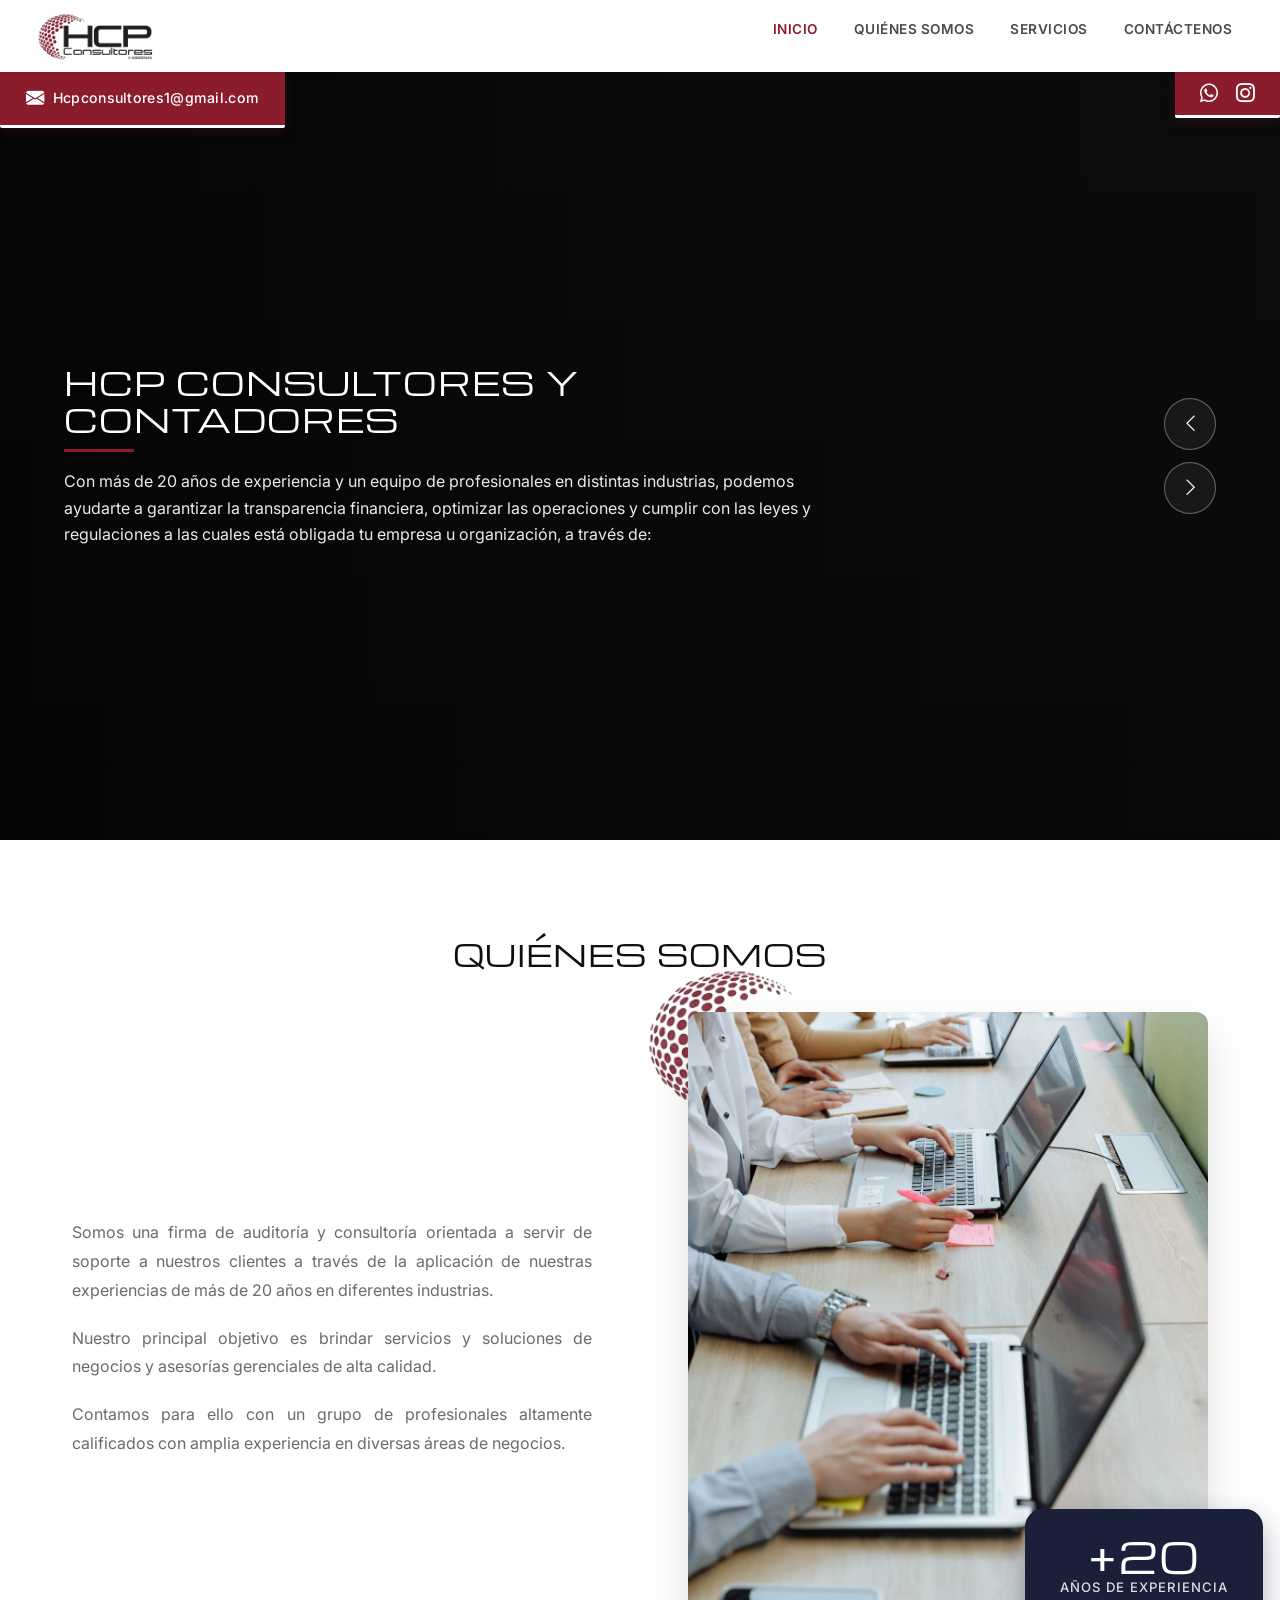
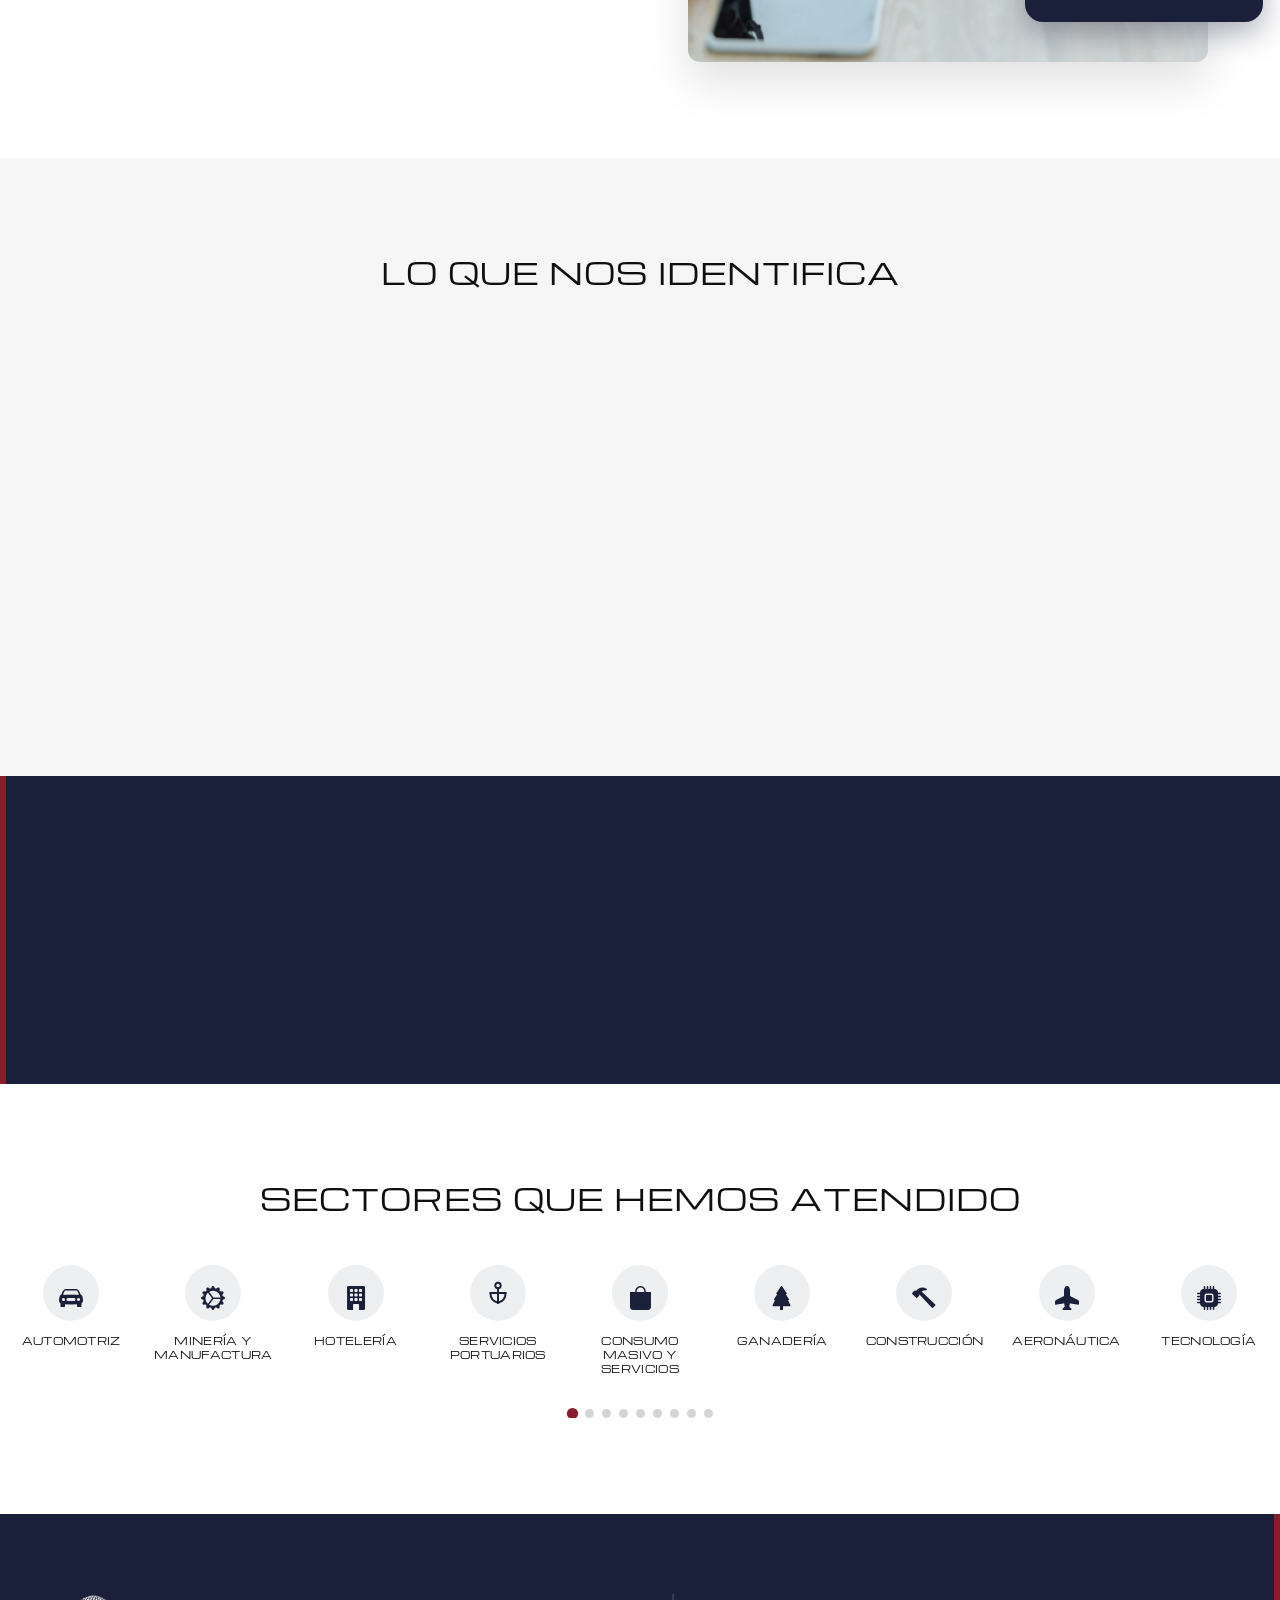
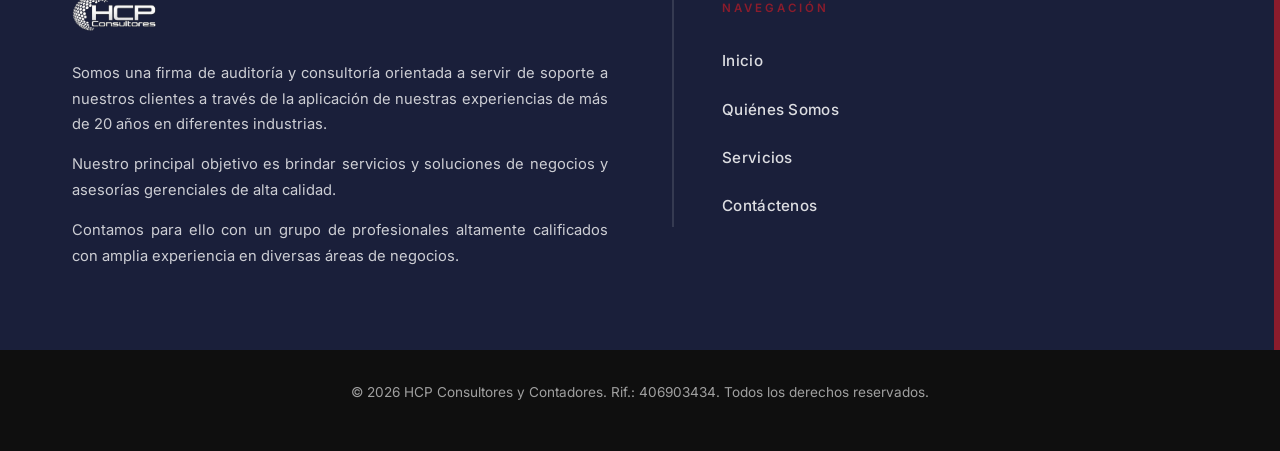
==== hcpWeb/index.html @ f1f1b7a2 "Add files via upload" ====
<!DOCTYPE html>
<html lang="es">
<head>
    <meta charset="UTF-8">
    <meta name="viewport" content="width=device-width, initial-scale=1.0">
    <meta name="color-scheme" content="light">
    <title>HCP Consultores y Contadores | Inicio</title>
    <meta name="description" content="HCP Consultores y Contadores - Servicios contables, fiscales y de consultoría empresarial.">
    <meta name="robots" content="index, follow">
    <link rel="canonical" href="https://hcpconsultores.com/">
    <link rel="icon" type="image/webp" href="img/favicon.webp">

    <!-- Fuentes de Google -->
    <link rel="preconnect" href="https://fonts.googleapis.com">
    <link rel="preconnect" href="https://fonts.gstatic.com" crossorigin>
    <link href="https://fonts.googleapis.com/css2?family=Michroma&family=Inter:wght@400;500;600;700&display=swap" rel="stylesheet">

    <!-- Bootstrap 5 CSS -->
    <link href="https://cdn.jsdelivr.net/npm/bootstrap@5.3.8/dist/css/bootstrap.min.css"
          rel="stylesheet"
          integrity="sha384-sRIl4kxILFvY47J16cr9ZwB07vP4J8+LH7qKQnuqkuIAvNWLzeN8tE5YBujZqJLB"
          crossorigin="anonymous">

    <!-- Bootstrap Icons -->
    <link rel="stylesheet" href="https://cdn.jsdelivr.net/npm/bootstrap-icons@1.11.3/font/bootstrap-icons.min.css">

    <!-- CSS propio -->
    <link rel="stylesheet" href="css/style.css">
</head>
<body>

    <!-- ============ NAVBAR ============ -->
    <nav class="navbar-hcp">
        <div class="navbar-inner">
            <a class="navbar-brand" href="index.html">
                <img src="img/hcpSF.webp" alt="HCP Consultores">
            </a>

            <button class="navbar-toggler" type="button" id="navToggle" aria-label="Abrir menú">
                <span></span><span></span><span></span>
            </button>

            <ul class="navbar-menu" id="navbarMenu">
                <li><a href="index.html" class="active">Inicio</a></li>
                <li><a href="quienes-somos.html">Quiénes Somos</a></li>
                <li><a href="servicios.html">Servicios</a></li>
                <li><a href="contactenos.html">Contáctenos</a></li>
            </ul>
        </div>
    </nav>

    <!-- ============ BARRA DE CONTACTO ============ -->
    <div class="contact-bar">
        <a href="mailto:Hcpconsultores1@gmail.com" class="contact-box">
            <i class="bi bi-envelope-fill"></i>
            <span class="email-text">Hcpconsultores1@gmail.com</span>
        </a>

        <div class="contact-box social-box">
            <a href="https://api.whatsapp.com/send/?phone=584142104215&text=Hola+HCP+Consultores%2C+necesito+asesor%C3%ADa+contable&type=phone_number&app_absent=0"
               target="_blank" rel="noopener" aria-label="WhatsApp">
                <i class="bi bi-whatsapp"></i>
            </a>
            <a href="https://www.instagram.com/hcpconsultores"
               target="_blank" rel="noopener" aria-label="Instagram">
                <i class="bi bi-instagram"></i>
            </a>
        </div>
    </div>

            <!-- ============ HERO / VIDEO DE FONDO ============ -->
    <section class="hero" id="hero" aria-label="Banner principal">
        <video class="hero-video"
               autoplay
               muted
               loop
               playsinline
               preload="auto"
               poster="img/banner/poster.webp">
            <source src="img/banner/banner.mp4" type="video/mp4">
            <source src="img/banner/banner.webm" type="video/webm">
            <img src="img/banner/banner1.webp" alt="HCP Consultores">
        </video>

        <div class="hero-overlay"></div>

        <div class="hero-content">

            <!-- Columna izquierda: slides rotando -->
            <div class="hero-slider" id="heroSlider">

                <!-- Slide 1 -->
                <div class="hero-slide-texto active">
                    <h1 class="hero-slide-titulo">HCP Consultores y Contadores</h1>
                    <p class="hero-slide-cuerpo">
                        Con más de 20 años de experiencia y un equipo de profesionales
                        en distintas industrias, podemos ayudarte a garantizar la
                        transparencia financiera, optimizar las operaciones y cumplir
                        con las leyes y regulaciones a las cuales está obligada tu
                        empresa u organización, a través de:
                    </p>
                </div>

                <!-- Slide 2 -->
                <div class="hero-slide-texto">
                    <h2 class="hero-slide-titulo">Auditorías</h2>
                    <p class="hero-slide-cuerpo">
                        Revisión de los estados financieros; aportar credibilidad ante
                        instituciones financieras, socios, inversores a través de
                        certificaciones; e identificar posibles fallas en la estructura
                        de control interno y la prevención de riesgos de fraude y
                        posibles errores materiales.
                    </p>
                </div>

                <!-- Slide 3 -->
                <div class="hero-slide-texto">
                    <h2 class="hero-slide-titulo">Consultoría</h2>
                    <p class="hero-slide-cuerpo">
                        Mejoras de procesos y la gestión de riesgos, revisión y
                        optimización de asuntos fiscales, y ayudarte a ser más
                        eficientes tus operaciones haciéndolas más rentables,
                        evaluación y gestión de estructuras de costos.
                    </p>
                </div>

                <!-- Slide 4 -->
                <div class="hero-slide-texto">
                    <h2 class="hero-slide-titulo">Conozca más</h2>
                    <p class="hero-slide-cuerpo">
                        Para más detalles sobre nuestros servicios visite la sección
                        <a href="servicios.html" class="hero-slide-link">Servicios</a>
                        o escríbanos desde
                        <a href="contactenos.html" class="hero-slide-link">Contáctenos</a>.
                    </p>
                </div>

            </div>

            <!-- Columna derecha: botones -->
            <div class="hero-controles">
                <button class="hero-nav-btn" id="heroPrev" aria-label="Slide anterior">
                    <i class="bi bi-chevron-left"></i>
                </button>
                <button class="hero-nav-btn" id="heroNext" aria-label="Slide siguiente">
                    <i class="bi bi-chevron-right"></i>
                </button>
            </div>

        </div>
    </section>
    <!-- ============ QUIÉNES SOMOS ============ -->
    <section class="section" id="quienes-somos">
        <div class="container">
            <h2 class="section-title">Quiénes Somos</h2>

            <div class="quienes-grid">
                <div class="quienes-texto reveal reveal-from-right">
                    <p>Somos una firma de auditoría y consultoría orientada a servir de
                    soporte a nuestros clientes a través de la aplicación de nuestras
                    experiencias de más de 20 años en diferentes industrias.</p>
                    <p>Nuestro principal objetivo es brindar servicios y soluciones de
                    negocios y asesorías gerenciales de alta calidad.</p>
                    <p>Contamos para ello con un grupo de profesionales altamente
                    calificados con amplia experiencia en diversas áreas de negocios.</p>
                </div>

                <div class="quienes-imagen reveal reveal-from-left">
                    <img src="img/buble.webp" alt="" class="quienes-buble" aria-hidden="true">
                    <img src="img/who.webp" alt="Equipo HCP Consultores" class="quienes-ph">

                    <div class="quienes-badge">
                        <span class="quienes-badge-numero">+20</span>
                        <span class="quienes-badge-texto">años de experiencia</span>
                    </div>
                </div>
            </div>
        </div>
    </section>

    <!-- ============ LO QUE NOS IDENTIFICA ============ -->
    <section class="section section-alt" id="identifica">
        <div class="container">
            <h2 class="section-title">Lo que nos identifica</h2>

            <div class="identifica-grid">
                <article class="identifica-card reveal reveal-from-bottom reveal-delay-1">
                    <div class="identifica-icon">
                        <i class="bi bi-person-heart"></i>
                    </div>
                    <h3 class="identifica-titulo">Vocación al cliente</h3>
                    <p class="identifica-texto">
                        Los clientes son nuestra razón de ser, de allí que nos aboquemos
                        a ellos personalizadamente, de forma que se sientan debidamente atendidos.
                    </p>
                </article>

                <article class="identifica-card reveal reveal-from-bottom reveal-delay-2">
                    <div class="identifica-icon">
                        <i class="bi bi-clock-history"></i>
                    </div>
                    <h3 class="identifica-titulo">Oportunidad</h3>
                    <p class="identifica-texto">
                        El producto de nuestras asesorías es presentado en los tiempos
                        acordados con nuestros clientes, de forma que cumplan con los
                        objetivos para los cuales fueron contratados.
                    </p>
                </article>

                <article class="identifica-card reveal reveal-from-bottom reveal-delay-3">
                    <div class="identifica-icon">
                        <i class="bi bi-chat-dots"></i>
                    </div>
                    <h3 class="identifica-titulo">Comunicación</h3>
                    <p class="identifica-texto">
                        Para nosotros es muy importante que nuestros clientes estén
                        informados del desarrollo en cada etapa de los trabajos que
                        realizamos; esto les ayudará a estar claros con los resultados
                        y tomar decisiones oportunas.
                    </p>
                </article>

                <article class="identifica-card reveal reveal-from-bottom reveal-delay-4">
                    <div class="identifica-icon">
                        <i class="bi bi-award"></i>
                    </div>
                    <h3 class="identifica-titulo">Calidad</h3>
                    <p class="identifica-texto">
                        Basados en la aplicación de las mejores prácticas, cumplimiento
                        de normas y seguimiento constante por parte del socio responsable
                        del trabajo contratado.
                    </p>
                </article>
            </div>
        </div>
    </section>

    <!-- ============ BANNER EQUIPO ============ -->
    <section class="banner-equipo">
        <div class="container">
            <div class="banner-equipo-grid">
                <div class="banner-equipo-titulo reveal reveal-from-left">
                    <span class="banner-equipo-etiqueta">Nuestro equipo</span>
                    <h2>HCP Consultores<br>y Contadores</h2>
                </div>

                <div class="banner-equipo-texto reveal reveal-from-right">
                    <p>
                        Contamos con un equipo de profesionales en pre y post-grado de
                        diversas universidades del país, lo cual nos permite formar
                        equipos multidisciplinarios con el objetivo de identificar riesgos
                        en distintas áreas para nuestros clientes y diseñamos soluciones
                        que resguardan los bienes de las organizaciones que nos contratan.
                    </p>
                </div>
            </div>
        </div>
    </section>

    <!-- ============ SECTORES QUE HEMOS ATENDIDO ============ -->
    <section class="section" id="sectores">
        <div class="container">
            <h2 class="section-title">Sectores que hemos atendido</h2>
        </div>

        <div class="sectores-carousel" id="sectoresCarousel">
            <div class="sectores-track" id="sectoresTrack">
                <!-- 1. Automotriz -->
                <article class="sector-card">
                    <div class="sector-icon">
                        <i class="bi bi-car-front-fill"></i>
                    </div>
                    <h3 class="sector-nombre">Automotriz</h3>
                </article>

                <!-- 2. Minería y Manufactura -->
                <article class="sector-card">
                    <div class="sector-icon">
                        <i class="bi bi-gear-wide-connected"></i>
                    </div>
                    <h3 class="sector-nombre">Minería y Manufactura</h3>
                </article>

                <!-- 3. Hotelería -->
                <article class="sector-card">
                    <div class="sector-icon">
                        <i class="bi bi-building-fill"></i>
                    </div>
                    <h3 class="sector-nombre">Hotelería</h3>
                </article>

                <!-- 4. Servicios Portuarios (ancla SVG) -->
                <article class="sector-card">
                    <div class="sector-icon">
                        <svg xmlns="http://www.w3.org/2000/svg" viewBox="0 0 24 24"
                             fill="none" stroke="currentColor"
                             stroke-width="1.8" stroke-linecap="round" stroke-linejoin="round"
                             aria-hidden="true">
                            <circle cx="12" cy="5" r="2.5"></circle>
                            <line x1="12" y1="7.5" x2="12" y2="21"></line>
                            <line x1="5" y1="12" x2="19" y2="12"></line>
                            <path d="M5 12 C5 17, 8 20, 12 21"></path>
                            <path d="M19 12 C19 17, 16 20, 12 21"></path>
                        </svg>
                    </div>
                    <h3 class="sector-nombre">Servicios Portuarios</h3>
                </article>

                <!-- 5. Consumo Masivo y Servicios -->
                <article class="sector-card">
                    <div class="sector-icon">
                        <i class="bi bi-bag-fill"></i>
                    </div>
                    <h3 class="sector-nombre">Consumo Masivo y Servicios</h3>
                </article>

                <!-- 6. Ganadería -->
                <article class="sector-card">
                    <div class="sector-icon">
                        <i class="bi bi-tree-fill"></i>
                    </div>
                    <h3 class="sector-nombre">Ganadería</h3>
                </article>

                <!-- 7. Construcción -->
                <article class="sector-card">
                    <div class="sector-icon">
                        <i class="bi bi-hammer"></i>
                    </div>
                    <h3 class="sector-nombre">Construcción</h3>
                </article>

                <!-- 8. Aeronáutica -->
                <article class="sector-card">
                    <div class="sector-icon">
                        <i class="bi bi-airplane-fill"></i>
                    </div>
                    <h3 class="sector-nombre">Aeronáutica</h3>
                </article>

                <!-- 9. Tecnología -->
                <article class="sector-card">
                    <div class="sector-icon">
                        <i class="bi bi-cpu-fill"></i>
                    </div>
                    <h3 class="sector-nombre">Tecnología</h3>
                </article>
            </div>

            <!-- Dots -->
            <div class="sectores-dots" id="sectoresDots"></div>
        </div>
    </section>

        <!-- ============ BANNER FINAL ============ -->
    <section class="banner-final">
        <div class="container">
            <div class="banner-final-grid">

                <!-- Columna izquierda: logo + textos -->
                <div class="banner-final-izquierda reveal reveal-from-left">
                    <img src="img/logobsf.webp"
                         alt="HCP Consultores y Contadores"
                         class="banner-final-logo">

                    <div class="banner-final-texto">
                        <p>Somos una firma de auditoría y consultoría orientada a servir de
                        soporte a nuestros clientes a través de la aplicación de nuestras
                        experiencias de más de 20 años en diferentes industrias.</p>
                        <p>Nuestro principal objetivo es brindar servicios y soluciones de
                        negocios y asesorías gerenciales de alta calidad.</p>
                        <p>Contamos para ello con un grupo de profesionales altamente
                        calificados con amplia experiencia en diversas áreas de negocios.</p>
                    </div>
                </div>

                <!-- Columna derecha: navegación -->
                <div class="banner-final-derecha reveal reveal-from-right">
                    <span class="banner-final-etiqueta">Navegación</span>
                    <ul class="banner-final-nav">
                        <li><a href="index.html">Inicio</a></li>
                        <li><a href="quienes-somos.html">Quiénes Somos</a></li>
                        <li><a href="servicios.html">Servicios</a></li>
                        <li><a href="contactenos.html">Contáctenos</a></li>
                    </ul>
                </div>

            </div>
        </div>
    </section>

    <!-- ============ FOOTER ============ -->
    <footer class="footer">
        <p>&copy; <span id="year"></span> HCP Consultores y Contadores. Rif.: 406903434. Todos los derechos reservados.</p>
    </footer>

    <!-- Bootstrap JS -->
    <script src="https://cdn.jsdelivr.net/npm/bootstrap@5.3.8/dist/js/bootstrap.bundle.min.js"
            integrity="sha384-FKyoEForCGlyvwx9Hj09JcYn3nv7wiPVlz7YYwJrWVcXK/BmnVDxM+D2scQbITxI"
            crossorigin="anonymous"></script>

    <!-- JS propio -->
    <script src="js/main.js"></script>
</body>
</html>
---- hcpWeb/css/style.css ----
/* =========================================================
   HCP CONSULTORES - Estilos unificados
   Paleta: blanco, negro, #8b1c2c (rojo), #1a1f3a (azul)
   Se carga en las 5 páginas del sitio.
   ========================================================= */

/* =========================================================
   1. VARIABLES
   ========================================================= */
:root {
    --blanco: #ffffff;
    --negro: #0f0f0f;
    --gris-oscuro: #1c1c1c;
    --gris-medio: #4a4a4a;
    --gris-texto: #6b6b6b;
    --gris-claro: #f6f6f6;

    --azul-hcp: #1a1f3a;
    --azul-hcp-hover: #12162b;
    --rojo-hcp: #8b1c2c;
    --rojo-hcp-hover: #6e1522;

    --fuente-titulos: 'Michroma', sans-serif;
    --fuente-cuerpo: 'Inter', sans-serif;

    --navbar-altura: 72px;
    --transition: 0.3s ease;
}

/* =========================================================
   2. RESET
   ========================================================= */
* {
    margin: 0;
    padding: 0;
    box-sizing: border-box;
}

html {
    scroll-behavior: smooth;
    scroll-padding-top: calc(var(--navbar-altura) + 60px);
}

body {
    font-family: var(--fuente-cuerpo);
    color: var(--negro);
    background-color: var(--blanco);
    line-height: 1.6;
    -webkit-font-smoothing: antialiased;
    overflow-x: hidden;
}

img {
    max-width: 100%;
    display: block;
}

a {
    text-decoration: none;
    color: inherit;
}

/* =========================================================
   3. NAVBAR
   ========================================================= */
.navbar-hcp {
    background-color: var(--blanco);
    height: var(--navbar-altura);
    position: sticky;
    top: 0;
    z-index: 1000;
    box-shadow: 0 1px 4px rgba(0, 0, 0, 0.06);
}

.navbar-inner {
    height: 100%;
    padding: 0 2rem;
    display: flex;
    align-items: center;
    justify-content: space-between;
}

.navbar-brand img {
    height: 48px;
    width: auto;
}

.navbar-menu {
    list-style: none;
    display: flex;
    align-items: center;
    gap: 0.25rem;
}

.navbar-menu li a {
    font-family: var(--fuente-cuerpo);
    font-weight: 600;
    font-size: 0.85rem;
    text-transform: uppercase;
    letter-spacing: 0.5px;
    color: var(--gris-medio);
    padding: 0.6rem 1rem;
    border-radius: 4px;
    transition: color var(--transition), background-color var(--transition);
}

.navbar-menu li a:hover,
.navbar-menu li a.active {
    color: var(--rojo-hcp);
}

.navbar-toggler {
    display: none;
    background: none;
    border: none;
    cursor: pointer;
    padding: 0.5rem;
    flex-direction: column;
    gap: 5px;
}

.navbar-toggler span {
    display: block;
    width: 26px;
    height: 3px;
    background-color: var(--rojo-hcp);
    border-radius: 2px;
    transition: var(--transition);
}

/* =========================================================
   4. BARRA DE CONTACTO (colgando del navbar)
   ========================================================= */
.contact-bar {
    display: flex;
    justify-content: space-between;
    align-items: flex-start;
    padding: 0;
    position: relative;
    height: 0;
    z-index: 900;
    pointer-events: none;
}

.contact-box {
    pointer-events: auto;
    background-color: var(--rojo-hcp);
    color: var(--blanco);
    padding: 0.75rem 1.6rem;
    display: inline-flex;
    align-items: center;
    justify-content: center;
    gap: 0.55rem;
    font-size: 0.88rem;
    font-weight: 500;
    letter-spacing: 0.3px;
    border-bottom: 3px solid var(--blanco);
    border-radius: 0 0 2px 2px;
    box-shadow: 0 4px 12px rgba(139, 28, 44, 0.18);
    transition: box-shadow var(--transition),
                background-color var(--transition),
                transform var(--transition);
}

.contact-box:hover {
    background-color: var(--rojo-hcp-hover);
    box-shadow: 0 6px 18px rgba(139, 28, 44, 0.3);
    transform: translateY(2px);
}

.contact-box i {
    font-size: 1.15rem;
}

.social-box {
    gap: 1.1rem;
    padding-left: 1.6rem;
    padding-right: 1.6rem;
}

.social-box a {
    color: var(--blanco);
    font-size: 1.3rem;
    line-height: 1;
    display: flex;
    align-items: center;
    transition: transform var(--transition), opacity var(--transition);
}

.social-box a:hover {
    transform: scale(1.15);
    opacity: 0.9;
}

/* =========================================================
   5. HERO / VIDEO DE FONDO (solo index)
   ========================================================= */
.hero {
    position: relative;
    width: 100%;
    height: calc(100vh - var(--navbar-altura) - 60px);
    min-height: 420px;
    max-height: 780px;
    overflow: hidden;
    background-color: var(--negro);
}

.hero-video {
    position: absolute;
    inset: 0;
    width: 100%;
    height: 100%;
    object-fit: cover;
    object-position: center;
    z-index: 0;
    pointer-events: none;
}

.hero-overlay {
    position: absolute;
    inset: 0;
    background:
        linear-gradient(90deg,
            rgba(0, 0, 0, 0.60) 0%,
            rgba(0, 0, 0, 0.30) 45%,
            rgba(0, 0, 0, 0.15) 100%),
        linear-gradient(180deg,
            rgba(0, 0, 0, 0.10) 0%,
            rgba(0, 0, 0, 0.30) 100%);
    z-index: 1;
    pointer-events: none;
}

/* =========================================================
   5b. HERO CONTENT - Rotador de cajas
   ========================================================= */
.hero-content {
    position: relative;
    z-index: 2;
    height: 100%;
    width: 100%;
    max-width: 1400px;
    margin: 0 auto;
    padding: 0 4rem;
    display: flex;
    align-items: center;
    justify-content: space-between;
    gap: 3rem;
    color: var(--blanco);
}

.hero-slider {
    position: relative;
    flex: 1;
    max-width: 850px;
    min-height: 260px;
}

.hero-slide-texto {
    position: absolute;
    inset: 0;
    display: flex;
    flex-direction: column;
    justify-content: center;
    gap: 1rem;
    opacity: 0;
    transform: translateX(60px);
    transition: opacity 0.7s ease, transform 0.7s ease;
    pointer-events: none;
}

.hero-slide-texto.active {
    opacity: 1;
    transform: translateX(0);
    pointer-events: auto;
}

.hero-slide-titulo {
    font-family: var(--fuente-titulos);
    font-size: 2rem;
    font-weight: 400;
    line-height: 1.15;
    letter-spacing: 1px;
    color: var(--blanco);
    margin: 0;
    text-transform: uppercase;
    position: relative;
    padding-bottom: 0.9rem;
}

.hero-slide-titulo::after {
    content: "";
    position: absolute;
    left: 0;
    bottom: 0;
    width: 70px;
    height: 3px;
    background-color: var(--rojo-hcp);
}

.hero-slide-cuerpo {
    font-family: var(--fuente-cuerpo);
    font-size: 1rem;
    line-height: 1.65;
    color: rgba(255, 255, 255, 0.92);
    margin: 0;
    max-width: 780px;
}

.hero-slide-link {
    color: var(--blanco);
    font-weight: 600;
    text-decoration: underline;
    text-underline-offset: 3px;
    transition: color var(--transition);
}

.hero-slide-link:hover {
    color: var(--rojo-hcp);
}

.hero-controles {
    display: flex;
    flex-direction: column;
    gap: 0.75rem;
    flex-shrink: 0;
}

.hero-nav-btn {
    width: 52px;
    height: 52px;
    border-radius: 50%;
    border: 1px solid rgba(255, 255, 255, 0.35);
    background-color: rgba(255, 255, 255, 0.06);
    color: var(--blanco);
    font-size: 1.2rem;
    display: flex;
    align-items: center;
    justify-content: center;
    cursor: pointer;
    backdrop-filter: blur(6px);
    transition: background-color var(--transition),
                border-color var(--transition),
                transform var(--transition);
}

.hero-nav-btn:hover {
    background-color: var(--rojo-hcp);
    border-color: var(--rojo-hcp);
    transform: scale(1.08);
}

.hero-nav-btn:active {
    transform: scale(0.94);
}

/* =========================================================
   6. SECCIONES GENÉRICAS
   ========================================================= */
.section {
    padding: 6rem 0;
    background-color: var(--blanco);
}

.section-alt {
    background-color: var(--gris-claro);
}

.container {
    max-width: 1200px;
    margin: 0 auto;
    padding: 0 2rem;
}

.section-title {
    font-family: var(--fuente-titulos);
    font-size: 1.9rem;
    font-weight: 400;
    color: var(--negro);
    letter-spacing: 1px;
    margin-bottom: 2.5rem;
    text-align: center;
    text-transform: uppercase;
}

/* =========================================================
   7. QUIÉNES SOMOS
   ========================================================= */
.quienes-grid {
    display: grid;
    grid-template-columns: 1fr 1fr;
    gap: 6rem;
    align-items: center;
}

.quienes-texto p {
    font-family: var(--fuente-cuerpo);
    font-size: 1rem;
    line-height: 1.8;
    color: var(--gris-texto);
    margin-bottom: 1.2rem;
    text-align: justify;
}

.quienes-texto p:last-child {
    margin-bottom: 0;
}

.quienes-imagen {
    position: relative;
    width: 100%;
    max-width: 520px;
    margin-left: auto;
    aspect-ratio: 4 / 5;
}

.quienes-ph {
    position: relative;
    z-index: 2;
    width: 100%;
    height: 100%;
    object-fit: cover;
    border-radius: 12px;
    box-shadow: 0 20px 45px rgba(0, 0, 0, 0.12);
}

.quienes-buble {
    position: absolute;
    top: -45px;
    left: -45px;
    width: 200px;
    height: auto;
    z-index: 1;
    pointer-events: none;
    opacity: 0.9;
}

.quienes-badge {
    position: absolute;
    bottom: 40px;
    right: -55px;
    z-index: 3;
    background-color: var(--azul-hcp);
    color: var(--blanco);
    border-radius: 18px;
    padding: 1.6rem 2.2rem;
    display: flex;
    flex-direction: column;
    align-items: center;
    justify-content: center;
    gap: 0.2rem;
    min-width: 200px;
    box-shadow: 0 12px 30px rgba(26, 31, 58, 0.35);
    text-align: center;
}

.quienes-badge-numero {
    font-family: var(--fuente-titulos);
    font-size: 2.6rem;
    font-weight: 400;
    line-height: 1;
    letter-spacing: 1px;
}

.quienes-badge-texto {
    font-family: var(--fuente-cuerpo);
    font-size: 0.82rem;
    font-weight: 500;
    letter-spacing: 1px;
    text-transform: uppercase;
    opacity: 0.85;
    line-height: 1.3;
}

/* =========================================================
   7b. MISIÓN Y VISIÓN (grid invertido)
   ========================================================= */
.quienes-grid-reverse .quienes-imagen {
    margin-left: 0;
    margin-right: auto;
}

.mv-bloque {
    margin-bottom: 2rem;
}

.mv-bloque:last-child {
    margin-bottom: 0;
}

.mv-titulo {
    font-family: var(--fuente-titulos);
    font-size: 1.05rem;
    font-weight: 400;
    color: var(--azul-hcp);
    letter-spacing: 1px;
    text-transform: uppercase;
    margin-bottom: 0.7rem;
    position: relative;
    padding-left: 1.1rem;
    line-height: 1.4;
}

.mv-titulo::before {
    content: "";
    position: absolute;
    left: 0;
    top: 0.25em;
    width: 4px;
    height: 1em;
    background-color: var(--rojo-hcp);
    border-radius: 2px;
}

.mv-bloque p {
    margin-bottom: 0;
}

/* =========================================================
   8. BANNER INTERIOR (páginas internas)
   ========================================================= */
.banner-interior {
    position: relative;
    width: 100%;
    height: 340px;
    overflow: hidden;
    background-color: var(--azul-hcp);
    display: flex;
    align-items: center;
    justify-content: center;
}

.banner-interior-img {
    position: absolute;
    inset: 0;
    width: 100%;
    height: 100%;
    object-fit: cover;
    object-position: center;
    z-index: 0;
}

.banner-interior-overlay {
    position: absolute;
    inset: 0;
    background: linear-gradient(180deg,
                rgba(26, 31, 58, 0.65) 0%,
                rgba(15, 15, 15, 0.75) 100%);
    z-index: 1;
}

.banner-interior-contenido {
    position: relative;
    z-index: 2;
    text-align: center;
    color: var(--blanco);
    padding: 0 2rem;
}

.banner-interior-titulo {
    font-family: var(--fuente-titulos);
    font-size: 2.4rem;
    font-weight: 400;
    letter-spacing: 2px;
    text-transform: uppercase;
    color: var(--blanco);
    margin: 0;
    position: relative;
    padding-bottom: 1rem;
}

.banner-interior-titulo::after {
    content: "";
    position: absolute;
    left: 50%;
    bottom: 0;
    transform: translateX(-50%);
    width: 60px;
    height: 3px;
    background-color: var(--rojo-hcp);
}

/* =========================================================
   9. LO QUE NOS IDENTIFICA (solo index)
   ========================================================= */
.identifica-grid {
    display: grid;
    grid-template-columns: repeat(auto-fit, minmax(210px, 1fr));
    gap: 1.5rem;
    align-items: stretch;
}

.identifica-card {
    background-color: var(--blanco);
    border: 1px solid #e5e5e5;
    border-top: 3px solid var(--azul-hcp);
    border-radius: 8px;
    padding: 2rem 1.5rem;
    display: flex;
    flex-direction: column;
    align-items: center;
    text-align: center;
    transition: transform var(--transition),
                box-shadow var(--transition),
                border-color var(--transition);
}

.identifica-card:hover {
    transform: translateY(-6px);
    box-shadow: 0 15px 35px rgba(26, 31, 58, 0.12);
    border-top-color: var(--rojo-hcp);
}

.identifica-icon {
    width: 64px;
    height: 64px;
    border-radius: 50%;
    background-color: rgba(26, 31, 58, 0.08);
    display: flex;
    align-items: center;
    justify-content: center;
    margin-bottom: 1.2rem;
    transition: background-color var(--transition), transform var(--transition);
}

.identifica-icon i {
    font-size: 1.8rem;
    color: var(--azul-hcp);
    transition: color var(--transition);
}

.identifica-card:hover .identifica-icon {
    background-color: rgba(139, 28, 44, 0.10);
    transform: scale(1.08);
}

.identifica-card:hover .identifica-icon i {
    color: var(--rojo-hcp);
}

.identifica-titulo {
    font-family: var(--fuente-titulos);
    font-size: 0.95rem;
    font-weight: 400;
    color: var(--negro);
    letter-spacing: 0.5px;
    text-transform: uppercase;
    margin-bottom: 0.9rem;
    line-height: 1.4;
}

.identifica-texto {
    font-family: var(--fuente-cuerpo);
    font-size: 0.88rem;
    line-height: 1.65;
    color: var(--gris-texto);
    margin: 0;
}

/* =========================================================
   10. BANNER EQUIPO (solo index)
   ========================================================= */
.banner-equipo {
    background-color: var(--azul-hcp);
    color: var(--blanco);
    padding: 5rem 0;
    position: relative;
    overflow: hidden;
}

.banner-equipo::before {
    content: "";
    position: absolute;
    top: 0;
    left: 0;
    width: 6px;
    height: 100%;
    background-color: var(--rojo-hcp);
}

.banner-equipo-grid {
    display: grid;
    grid-template-columns: 1fr 1fr;
    gap: 4rem;
    align-items: center;
}

.banner-equipo-titulo {
    max-width: 100%;
}

.banner-equipo-etiqueta {
    display: inline-block;
    font-family: var(--fuente-cuerpo);
    font-size: 0.75rem;
    font-weight: 600;
    letter-spacing: 3px;
    text-transform: uppercase;
    color: var(--rojo-hcp);
    background-color: rgba(255, 255, 255, 0.08);
    padding: 0.4rem 0.9rem;
    border-radius: 4px;
    margin-bottom: 1.2rem;
}

.banner-equipo-titulo h2 {
    font-family: var(--fuente-titulos);
    font-size: 1.9rem;
    font-weight: 400;
    line-height: 1.35;
    color: var(--blanco);
    letter-spacing: 0.5px;
    margin: 0;
}

.banner-equipo-texto p {
    font-family: var(--fuente-cuerpo);
    font-size: 1rem;
    line-height: 1.85;
    color: rgba(255, 255, 255, 0.82);
    margin: 0;
    text-align: justify;
    padding-left: 2rem;
    border-left: 2px solid rgba(255, 255, 255, 0.15);
}

/* =========================================================
   11. SECTORES QUE HEMOS ATENDIDO - Carrusel (solo index)
   ========================================================= */
.sectores-carousel {
    overflow: hidden;
    position: relative;
    padding: 0.5rem 0 0;
    max-width: 1400px;
    margin: 0 auto;
    --slides-visibles: 9;
}

.sectores-track {
    display: flex;
    will-change: transform;
}

.sector-card {
    flex: 0 0 calc(100% / var(--slides-visibles));
    box-sizing: border-box;
    padding: 0 0.4rem;
    display: flex;
    flex-direction: column;
    align-items: center;
    text-align: center;
}

.sector-icon {
    width: 56px;
    height: 56px;
    border-radius: 50%;
    background-color: rgba(26, 31, 58, 0.07);
    display: flex;
    align-items: center;
    justify-content: center;
    flex-shrink: 0;
    margin-bottom: 0.9rem;
    transition: background-color var(--transition), transform var(--transition);
}

.sector-icon i,
.sector-icon svg {
    width: 26px;
    height: 26px;
    font-size: 1.5rem;
    color: var(--azul-hcp);
    transition: color var(--transition);
}

.sector-card:hover .sector-icon {
    background-color: rgba(139, 28, 44, 0.10);
    transform: scale(1.08);
}

.sector-card:hover .sector-icon i,
.sector-card:hover .sector-icon svg {
    color: var(--rojo-hcp);
}

.sector-nombre {
    font-family: var(--fuente-titulos);
    font-size: 0.62rem;
    font-weight: 400;
    color: var(--negro);
    letter-spacing: 0.3px;
    text-transform: uppercase;
    line-height: 1.4;
    margin: 0;
    word-break: break-word;
    hyphens: auto;
}

.sectores-dots {
    display: flex;
    justify-content: center;
    gap: 0.5rem;
    margin-top: 2rem;
    flex-wrap: wrap;
}

.sectores-dots button {
    width: 9px;
    height: 9px;
    border-radius: 50%;
    border: none;
    background-color: #d4d4d4;
    cursor: pointer;
    padding: 0;
    transition: background-color 0.3s ease, transform 0.2s ease;
}

.sectores-dots button:hover {
    transform: scale(1.2);
}

.sectores-dots button.active {
    background-color: var(--rojo-hcp);
    transform: scale(1.25);
}

/* =========================================================
   12. BANNER FINAL
   ========================================================= */
.banner-final {
    background-color: var(--azul-hcp);
    color: var(--blanco);
    padding: 5rem 0;
    position: relative;
    overflow: hidden;
}

.banner-final::after {
    content: "";
    position: absolute;
    bottom: 0;
    right: 0;
    width: 6px;
    height: 100%;
    background-color: var(--rojo-hcp);
}

.banner-final-grid {
    display: grid;
    grid-template-columns: 1fr 1fr;
    gap: 4rem;
    align-items: start;
}

.banner-final-izquierda {
    display: flex;
    flex-direction: column;
    gap: 1.8rem;
}

.banner-final-logo {
    height: 38px;
    width: auto;
    max-width: 180px;
    align-self: flex-start;
}

.banner-final-texto p {
    font-family: var(--fuente-cuerpo);
    font-size: 0.92rem;
    line-height: 1.75;
    color: rgba(255, 255, 255, 0.78);
    margin-bottom: 0.9rem;
    text-align: justify;
}

.banner-final-texto p:last-child {
    margin-bottom: 0;
}

.banner-final-derecha {
    padding-left: 3rem;
    border-left: 2px solid rgba(255, 255, 255, 0.12);
}

.banner-final-etiqueta {
    display: inline-block;
    font-family: var(--fuente-cuerpo);
    font-size: 0.72rem;
    font-weight: 600;
    letter-spacing: 3px;
    text-transform: uppercase;
    color: var(--rojo-hcp);
    margin-bottom: 1.5rem;
}

.banner-final-nav {
    list-style: none;
    padding: 0;
    margin: 0;
    display: flex;
    flex-direction: column;
    gap: 0.5rem;
}

.banner-final-nav li a {
    display: inline-block;
    font-family: var(--fuente-cuerpo);
    font-size: 0.95rem;
    font-weight: 500;
    color: rgba(255, 255, 255, 0.85);
    padding: 0.5rem 0;
    letter-spacing: 0.3px;
    transition: color var(--transition), transform var(--transition);
}

.banner-final-nav li a:hover {
    color: var(--rojo-hcp);
    transform: translateX(6px);
}

/* =========================================================
   13. FOOTER
   ========================================================= */
.footer {
    background-color: var(--negro);
    color: #a0a0a0;
    padding: 2rem;
    text-align: center;
    font-size: 0.85rem;
}

/* =========================================================
   14. ANIMACIONES DE SCROLL
   ========================================================= */
.reveal {
    opacity: 0;
    transition: opacity 0.9s ease-out, transform 0.9s ease-out;
    will-change: opacity, transform;
}

.reveal-from-right { transform: translateX(90px); }
.reveal-from-left  { transform: translateX(-90px); }
.reveal-from-bottom { transform: translateY(60px); }

.reveal.is-visible {
    opacity: 1;
    transform: translateX(0) translateY(0);
}

.reveal-delay-1 { transition-delay: 0.15s; }
.reveal-delay-2 { transition-delay: 0.30s; }
.reveal-delay-3 { transition-delay: 0.45s; }
.reveal-delay-4 { transition-delay: 0.60s; }

@media (prefers-reduced-motion: reduce) {
    .reveal,
    .reveal-from-right,
    .reveal-from-left,
    .reveal-from-bottom {
        opacity: 1;
        transform: none;
        transition: none;
    }
}

/* =========================================================
   16. CONTACTO
   ========================================================= */
.contacto-grid {
    display: grid;
    grid-template-columns: 1fr 1fr;
    gap: 3.5rem;
    align-items: start;
}

.contacto-subtitulo {
    font-family: var(--fuente-titulos);
    font-size: 1.2rem;
    font-weight: 400;
    color: var(--azul-hcp);
    letter-spacing: 1px;
    text-transform: uppercase;
    margin-bottom: 1rem;
    position: relative;
    padding-bottom: 0.7rem;
}

.contacto-subtitulo::after {
    content: "";
    position: absolute;
    left: 0;
    bottom: 0;
    width: 50px;
    height: 3px;
    background-color: var(--rojo-hcp);
}

.contacto-intro {
    font-family: var(--fuente-cuerpo);
    font-size: 0.95rem;
    color: var(--gris-texto);
    line-height: 1.7;
    margin-bottom: 1.8rem;
}

.contacto-form .form-group {
    margin-bottom: 1.2rem;
}

.contacto-form label {
    display: block;
    font-family: var(--fuente-cuerpo);
    font-size: 0.85rem;
    font-weight: 600;
    color: var(--gris-oscuro);
    margin-bottom: 0.4rem;
    letter-spacing: 0.3px;
}

.contacto-form input,
.contacto-form textarea {
    width: 100%;
    padding: 0.75rem 1rem;
    font-family: var(--fuente-cuerpo);
    font-size: 0.95rem;
    color: var(--negro);
    background-color: var(--blanco);
    border: 1px solid #dcdcdc;
    border-radius: 6px;
    transition: border-color var(--transition), box-shadow var(--transition);
}

.contacto-form input:focus,
.contacto-form textarea:focus {
    outline: none;
    border-color: var(--rojo-hcp);
    box-shadow: 0 0 0 3px rgba(139, 28, 44, 0.10);
}

.contacto-form textarea {
    resize: vertical;
    min-height: 120px;
}

.contacto-form input::placeholder,
.contacto-form textarea::placeholder {
    color: #b0b0b0;
}

.btn-enviar {
    display: inline-flex;
    align-items: center;
    gap: 0.55rem;
    background-color: var(--rojo-hcp);
    color: var(--blanco);
    font-family: var(--fuente-cuerpo);
    font-size: 0.95rem;
    font-weight: 600;
    letter-spacing: 0.3px;
    padding: 0.85rem 1.8rem;
    border: none;
    border-radius: 6px;
    cursor: pointer;
    transition: background-color var(--transition), transform var(--transition),
                box-shadow var(--transition);
}

.btn-enviar:hover {
    background-color: var(--rojo-hcp-hover);
    transform: translateY(-2px);
    box-shadow: 0 8px 20px rgba(139, 28, 44, 0.28);
}

.btn-enviar:active {
    transform: translateY(0);
}

.contacto-mapa {
    width: 100%;
    border-radius: 10px;
    overflow: hidden;
    box-shadow: 0 8px 25px rgba(0, 0, 0, 0.08);
    margin-bottom: 1.8rem;
}

.contacto-mapa iframe {
    display: block;
    width: 100%;
    height: 300px;
    border: 0;
}

.contacto-datos {
    display: flex;
    flex-direction: column;
    gap: 1.2rem;
}

.contacto-dato {
    display: flex;
    align-items: flex-start;
    gap: 0.9rem;
}

.contacto-dato i {
    font-size: 1.3rem;
    color: var(--rojo-hcp);
    flex-shrink: 0;
    margin-top: 0.15rem;
}

.contacto-dato strong {
    display: block;
    font-family: var(--fuente-cuerpo);
    font-size: 0.82rem;
    font-weight: 600;
    color: var(--gris-oscuro);
    letter-spacing: 0.5px;
    text-transform: uppercase;
    margin-bottom: 0.2rem;
}

.contacto-dato p {
    font-family: var(--fuente-cuerpo);
    font-size: 0.92rem;
    color: var(--gris-texto);
    line-height: 1.6;
    margin: 0;
}

.contacto-dato p a {
    color: var(--gris-texto);
    transition: color var(--transition);
}

.contacto-dato p a:hover {
    color: var(--rojo-hcp);
}

/* =========================================================
   18. MENSAJES DEL FORMULARIO
   ========================================================= */
.form-mensaje {
    display: none;
    align-items: center;
    gap: 0.6rem;
    padding: 0.9rem 1.2rem;
    border-radius: 6px;
    font-family: var(--fuente-cuerpo);
    font-size: 0.92rem;
    font-weight: 500;
    margin-top: 1rem;
    animation: fadeInUp 0.4s ease;
}

.form-mensaje i {
    font-size: 1.15rem;
    flex-shrink: 0;
}

.form-mensaje-exito {
    background-color: rgba(139, 28, 44, 0.08);
    border-left: 4px solid var(--rojo-hcp);
    color: var(--rojo-hcp);
}

.form-mensaje-error {
    background-color: rgba(220, 53, 69, 0.08);
    border-left: 4px solid #dc3545;
    color: #dc3545;
}

@keyframes fadeInUp {
    from {
        opacity: 0;
        transform: translateY(8px);
    }
    to {
        opacity: 1;
        transform: translateY(0);
    }
}

/* =========================================================
   19. SERVICIOS
   ========================================================= */
.servicio-bloque {
    display: grid;
    grid-template-columns: 1fr 1fr;
    gap: 5rem;
    align-items: center;
    margin-bottom: 6rem;
}

.servicio-bloque:last-child {
    margin-bottom: 0;
}

.servicio-bloque-reverse .servicio-imagen {
    order: -1;
}

.servicio-texto {
    background-color: var(--azul-hcp);
    color: var(--blanco);
    padding: 2.6rem 2.4rem;
    border-radius: 14px;
    box-shadow: 0 18px 45px rgba(26, 31, 58, 0.22);
    position: relative;
    overflow: hidden;
}

.servicio-texto::before {
    content: "";
    position: absolute;
    top: 0;
    left: 0;
    width: 100%;
    height: 4px;
    background-color: var(--rojo-hcp);
}

.servicio-titulo {
    font-family: var(--fuente-titulos);
    font-size: 1.35rem;
    font-weight: 400;
    color: var(--blanco);
    letter-spacing: 1px;
    text-transform: uppercase;
    margin-bottom: 1.2rem;
    position: relative;
    padding-bottom: 0.8rem;
    line-height: 1.3;
}

.servicio-titulo::after {
    content: "";
    position: absolute;
    left: 0;
    bottom: 0;
    width: 60px;
    height: 3px;
    background-color: var(--rojo-hcp);
}

.servicio-texto p {
    font-family: var(--fuente-cuerpo);
    font-size: 0.98rem;
    line-height: 1.75;
    color: rgba(255, 255, 255, 0.88);
    margin-bottom: 1.2rem;
    text-align: justify;
}

.servicio-texto p:last-child {
    margin-bottom: 0;
}

.servicio-lista {
    list-style: none;
    padding: 0;
    margin: 1.5rem 0 0;
    display: flex;
    flex-direction: column;
    gap: 0.7rem;
}

.servicio-lista li {
    position: relative;
    padding-left: 1.5rem;
    font-family: var(--fuente-cuerpo);
    font-size: 0.95rem;
    line-height: 1.6;
    color: rgba(255, 255, 255, 0.88);
}

.servicio-lista li::before {
    content: "";
    position: absolute;
    left: 0;
    top: 0.65em;
    width: 7px;
    height: 7px;
    border-radius: 50%;
    background-color: var(--rojo-hcp);
}

.servicio-imagen {
    position: relative;
    width: 100%;
    aspect-ratio: 4 / 3;
}

.servicio-ph {
    position: relative;
    z-index: 2;
    width: 100%;
    height: 100%;
    object-fit: cover;
    border-radius: 12px;
    box-shadow: 0 20px 45px rgba(0, 0, 0, 0.15);
}

.servicio-buble {
    position: absolute;
    z-index: 1;
    pointer-events: none;
    width: 170px;
    height: auto;
    opacity: 0.85;
}

.servicio-buble-1 {
    top: -55px;
    left: -55px;
    transform: rotate(-25deg);
}

.servicio-buble-2 {
    top: -55px;
    right: -55px;
    transform: rotate(155deg);
}

.servicio-buble-3 {
    bottom: -35px;
    left: -55px;
    transform: rotate(-50deg);
}

/* =========================================================
   15. RESPONSIVE
   ========================================================= */

/* =========================================================
   TABLETS GRANDES (hasta 1200px)
   ========================================================= */
@media (max-width: 1200px) {
    .sectores-carousel { --slides-visibles: 6; }
    .sector-nombre { font-size: 0.68rem; }
}

/* =========================================================
   TABLETS (hasta 992px)
   ========================================================= */
@media (max-width: 992px) {

    .navbar-menu li a {
        font-size: 0.78rem;
        padding: 0.6rem 0.7rem;
    }

    .hero-content {
        padding: 0 3rem;
        gap: 2rem;
    }

    .hero-slider { min-height: 280px; }
    .hero-slide-titulo { font-size: 1.7rem; }
    .hero-slide-cuerpo { font-size: 0.95rem; }
    .hero-nav-btn {
        width: 46px;
        height: 46px;
        font-size: 1.05rem;
    }

    .quienes-grid { gap: 3rem; }
    .quienes-imagen { max-width: 400px; }
    .quienes-buble {
        width: 220px;
        top: -60px;
        left: -60px;
    }
    .quienes-badge {
        right: -35px;
        bottom: 30px;
        padding: 1.3rem 1.8rem;
        min-width: 170px;
    }
    .quienes-badge-numero { font-size: 2.1rem; }

    .identifica-grid {
        grid-template-columns: repeat(2, 1fr);
        gap: 1.2rem;
    }
    .identifica-card { padding: 1.5rem 1.2rem; }
    .identifica-icon { width: 54px; height: 54px; margin-bottom: 1rem; }
    .identifica-icon i { font-size: 1.5rem; }
    .identifica-titulo { font-size: 0.88rem; }
    .identifica-texto { font-size: 0.85rem; }

    .banner-equipo-titulo h2 { font-size: 1.6rem; }
    .banner-equipo-texto p {
        font-size: 0.94rem;
        padding-left: 1.5rem;
    }

    .sectores-carousel { --slides-visibles: 4; }
    .sector-icon { width: 58px; height: 58px; }
    .sector-icon i,
    .sector-icon svg { width: 28px; height: 28px; font-size: 1.6rem; }
    .sector-nombre { font-size: 0.72rem; }

    .banner-final { padding: 4rem 0; }
    .banner-final-grid { gap: 3rem; }
    .banner-final-derecha { padding-left: 2rem; }
    .banner-final-logo { height: 32px; max-width: 150px; }

    .contacto-grid { gap: 2.5rem; }

    /* Servicios */
    .servicio-bloque {
        gap: 3rem;
        margin-bottom: 5rem;
    }
    .servicio-texto { padding: 2rem 1.8rem; }
    .servicio-titulo { font-size: 1.2rem; }
    .servicio-texto p { font-size: 0.94rem; }
    .servicio-buble { width: 130px; }
    .servicio-buble-1 { top: -40px; left: -40px; }
    .servicio-buble-2 { top: -40px; right: -40px; }
    .servicio-buble-3 { bottom: -40px; left: -40px; }
}

/* =========================================================
   MÓVIL (hasta 768px)
   ========================================================= */
@media (max-width: 768px) {

    .navbar-inner { padding: 0 1rem; }
    .navbar-brand img { height: 38px; }
    .navbar-toggler { display: flex; }

    .navbar-menu {
        position: absolute;
        top: var(--navbar-altura);
        left: 0;
        right: 0;
        background-color: var(--blanco);
        flex-direction: column;
        align-items: stretch;
        gap: 0;
        max-height: 0;
        overflow: hidden;
        transition: max-height var(--transition);
        box-shadow: 0 4px 12px rgba(0, 0, 0, 0.06);
    }
    .navbar-menu.open { max-height: 400px; }

    .navbar-menu li a {
        display: block;
        padding: 1rem 1.5rem;
        border-bottom: 1px solid #f0f0f0;
        font-size: 0.9rem;
    }

    .contact-bar { padding: 0 1rem; }
    .contact-box {
        padding: 0.55rem 1rem 1.1rem;
        font-size: 0.78rem;
    }
    .contact-box i { font-size: 1rem; }
    .social-box {
        padding-left: 1rem;
        padding-right: 1rem;
        gap: 0.85rem;
    }

    .hero {
        height: auto;
        min-height: calc(100vh - var(--navbar-altura) - 60px);
        max-height: none;
        padding: 3rem 0;
    }
    .hero-content {
        padding: 0 1.2rem;
        gap: 0;
        justify-content: center;
    }
    .hero-slider {
        min-height: 320px;
        max-width: 100%;
    }
    .hero-slide-titulo {
        font-size: 1.4rem;
        padding-bottom: 0.7rem;
    }
    .hero-slide-cuerpo { font-size: 0.9rem; }
    .hero-controles { display: none; }

    .section { padding: 3rem 0; }
    .section-title { font-size: 1.4rem; margin-bottom: 1.8rem; }

    /* Lo que nos identifica en móvil: 1 columna */
    .identifica-grid {
        grid-template-columns: 1fr;
        gap: 1.2rem;
    }
    .identifica-card { padding: 1.5rem 1.2rem; }
    .identifica-icon { width: 54px; height: 54px; margin-bottom: 1rem; }
    .identifica-icon i { font-size: 1.5rem; }
    .identifica-titulo { font-size: 0.9rem; }
    .identifica-texto { font-size: 0.88rem; }

    .banner-interior { height: 240px; }
    .banner-interior-titulo { font-size: 1.6rem; }

    .quienes-grid {
        grid-template-columns: 1fr;
        gap: 4rem;
    }
    .quienes-grid-reverse .quienes-texto { order: -1; }
    .quienes-texto p {
        text-align: left;
        font-size: 0.95rem;
    }
    .quienes-imagen {
        max-width: 100%;
        margin: 0 auto;
        aspect-ratio: 1 / 1;
    }
    .quienes-buble {
        width: 170px;
        top: -45px;
        left: -35px;
    }
    .quienes-badge {
        right: -10px;
        bottom: 20px;
        padding: 1rem 1.4rem;
        min-width: 145px;
    }
    .quienes-badge-numero { font-size: 1.8rem; }
    .quienes-badge-texto { font-size: 0.7rem; }

    .banner-equipo { padding: 3.5rem 0; }
    .banner-equipo-grid {
        grid-template-columns: 1fr;
        gap: 2rem;
    }
    .banner-equipo-titulo h2 { font-size: 1.4rem; }
    .banner-equipo-texto p {
        font-size: 0.92rem;
        text-align: left;
        padding-left: 1.2rem;
        border-left-width: 2px;
    }

    .sectores-carousel { --slides-visibles: 3; }
    .sector-card { padding: 0 0.3rem; }
    .sector-icon {
        width: 50px;
        height: 50px;
        margin-bottom: 0.7rem;
    }
    .sector-icon i,
    .sector-icon svg { width: 24px; height: 24px; font-size: 1.3rem; }
    .sector-nombre { font-size: 0.66rem; }

    .banner-final { padding: 3rem 0; }
    .banner-final-grid {
        grid-template-columns: 1fr;
        gap: 2.5rem;
    }
    .banner-final-derecha {
        padding-left: 0;
        border-left: none;
        border-top: 2px solid rgba(255, 255, 255, 0.12);
        padding-top: 2rem;
    }
    .banner-final-logo { height: 28px; max-width: 130px; }
    .banner-final-texto p { font-size: 0.88rem; text-align: left; }
    .banner-final-nav li a { font-size: 0.9rem; }

    .contacto-grid {
        grid-template-columns: 1fr;
        gap: 3rem;
    }
    .contacto-subtitulo { font-size: 1.05rem; }
    .btn-enviar {
        width: 100%;
        justify-content: center;
    }

    /* Servicios */
    .servicio-bloque {
        grid-template-columns: 1fr;
        gap: 2.5rem;
        margin-bottom: 4rem;
    }
    .servicio-bloque .servicio-imagen,
    .servicio-bloque-reverse .servicio-imagen {
        order: -1;
    }
    .servicio-imagen { aspect-ratio: 16 / 10; }
    .servicio-texto p { text-align: left; }
    .servicio-lista li { font-size: 0.9rem; }
    .servicio-buble { width: 110px; }
    .servicio-buble-1 { top: -32px; left: -32px; }
    .servicio-buble-2 { top: -32px; right: -32px; }
    .servicio-buble-3 { bottom: -32px; left: -32px; }
}

/* =========================================================
   PANTALLAS MUY PEQUEÑAS (hasta 480px)
   ========================================================= */
@media (max-width: 480px) {

    .contact-box .email-text { display: none; }
    .contact-box { padding: 0.55rem 0.9rem 1.1rem; }

    .hero-slide-titulo { font-size: 1.2rem; }
    .hero-slide-cuerpo { font-size: 0.85rem; }
    .hero-slider { min-height: 360px; }

    .banner-interior { height: 200px; }
    .banner-interior-titulo { font-size: 1.3rem; }

    .quienes-buble {
        width: 140px;
        top: -35px;
        left: -25px;
    }
    .quienes-badge {
        right: 5px;
        bottom: 15px;
    }

    .sector-icon { width: 44px; height: 44px; }
    .sector-icon i,
    .sector-icon svg { width: 20px; height: 20px; font-size: 1.1rem; }
    .sector-nombre { font-size: 0.6rem; letter-spacing: 0.2px; }

    /* Servicios */
    .servicio-texto { padding: 1.6rem 1.4rem; }
    .servicio-titulo { font-size: 1.05rem; }
    .servicio-texto p { font-size: 0.88rem; }
    .servicio-lista li { font-size: 0.85rem; }
    .servicio-buble { width: 90px; }
    .servicio-buble-1 { top: -25px; left: -25px; }
    .servicio-buble-2 { top: -25px; right: -25px; }
    .servicio-buble-3 { bottom: -25px; left: -25px; }
}
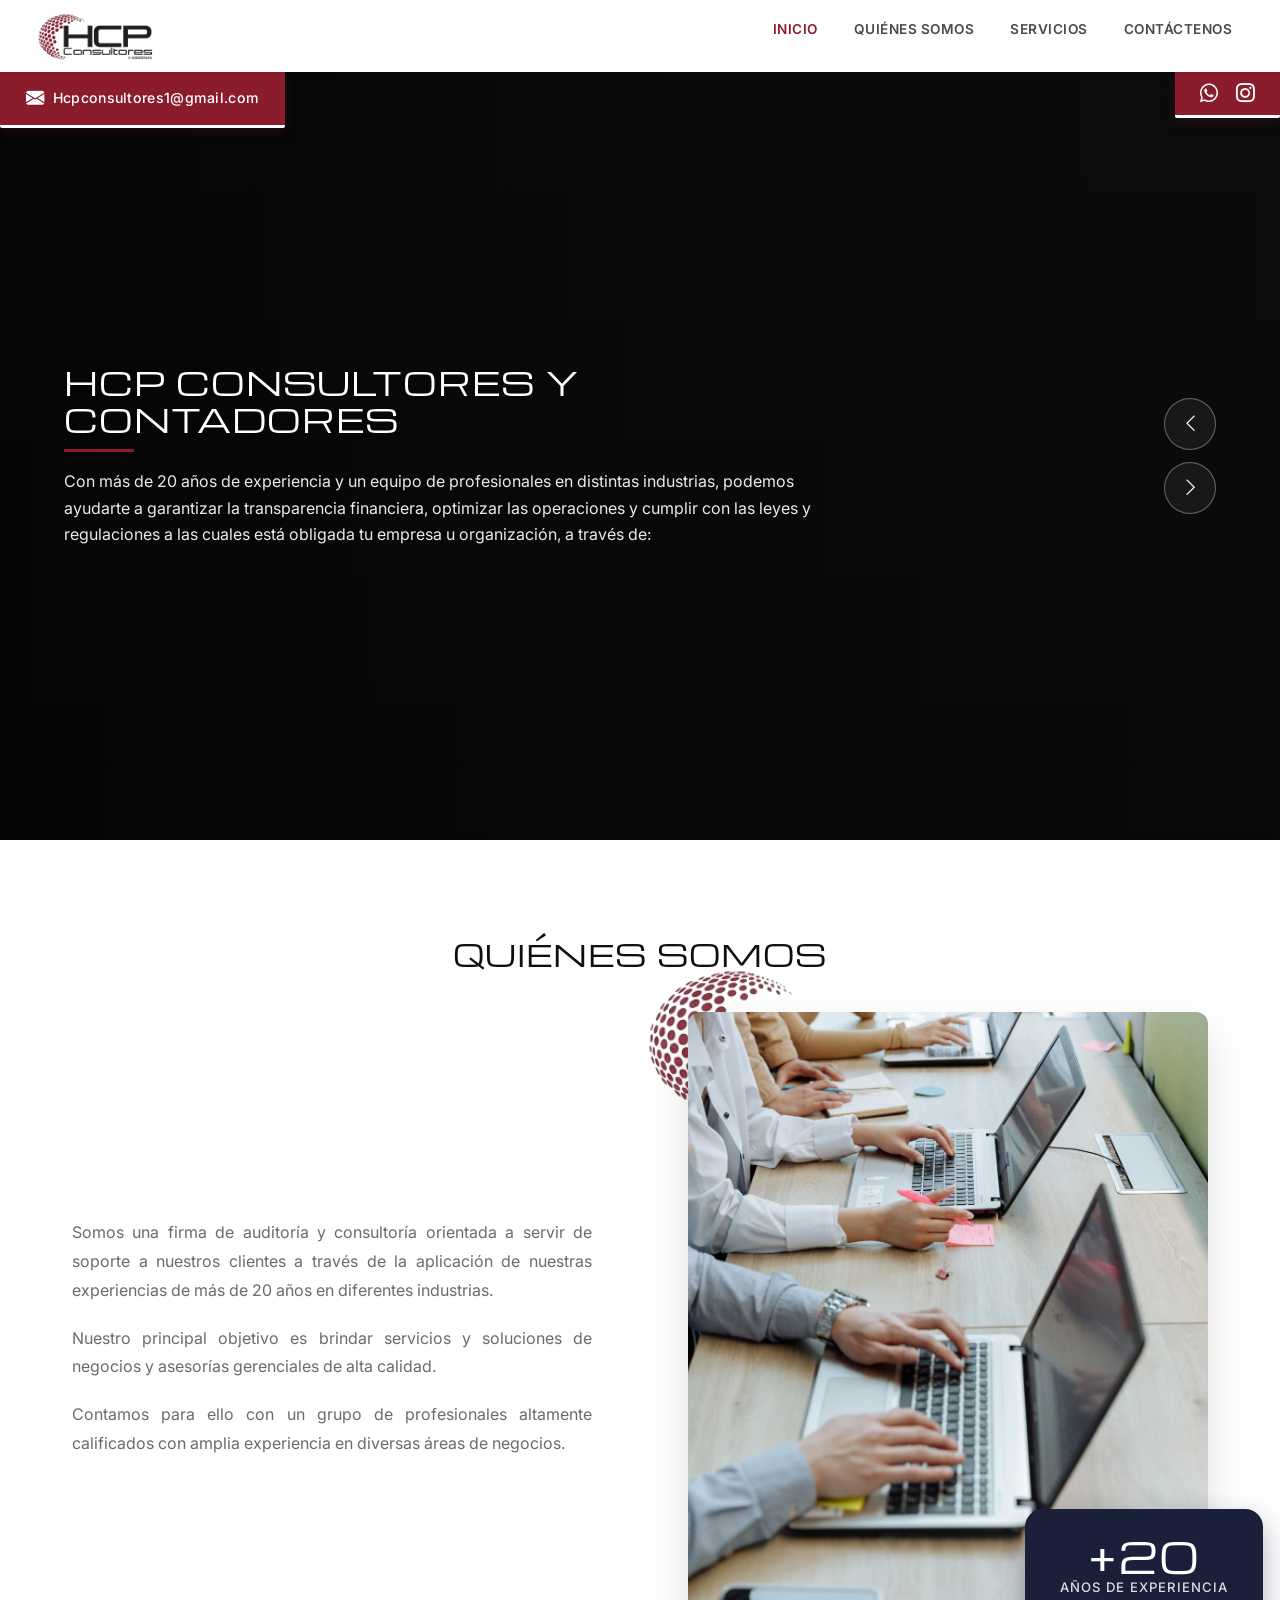
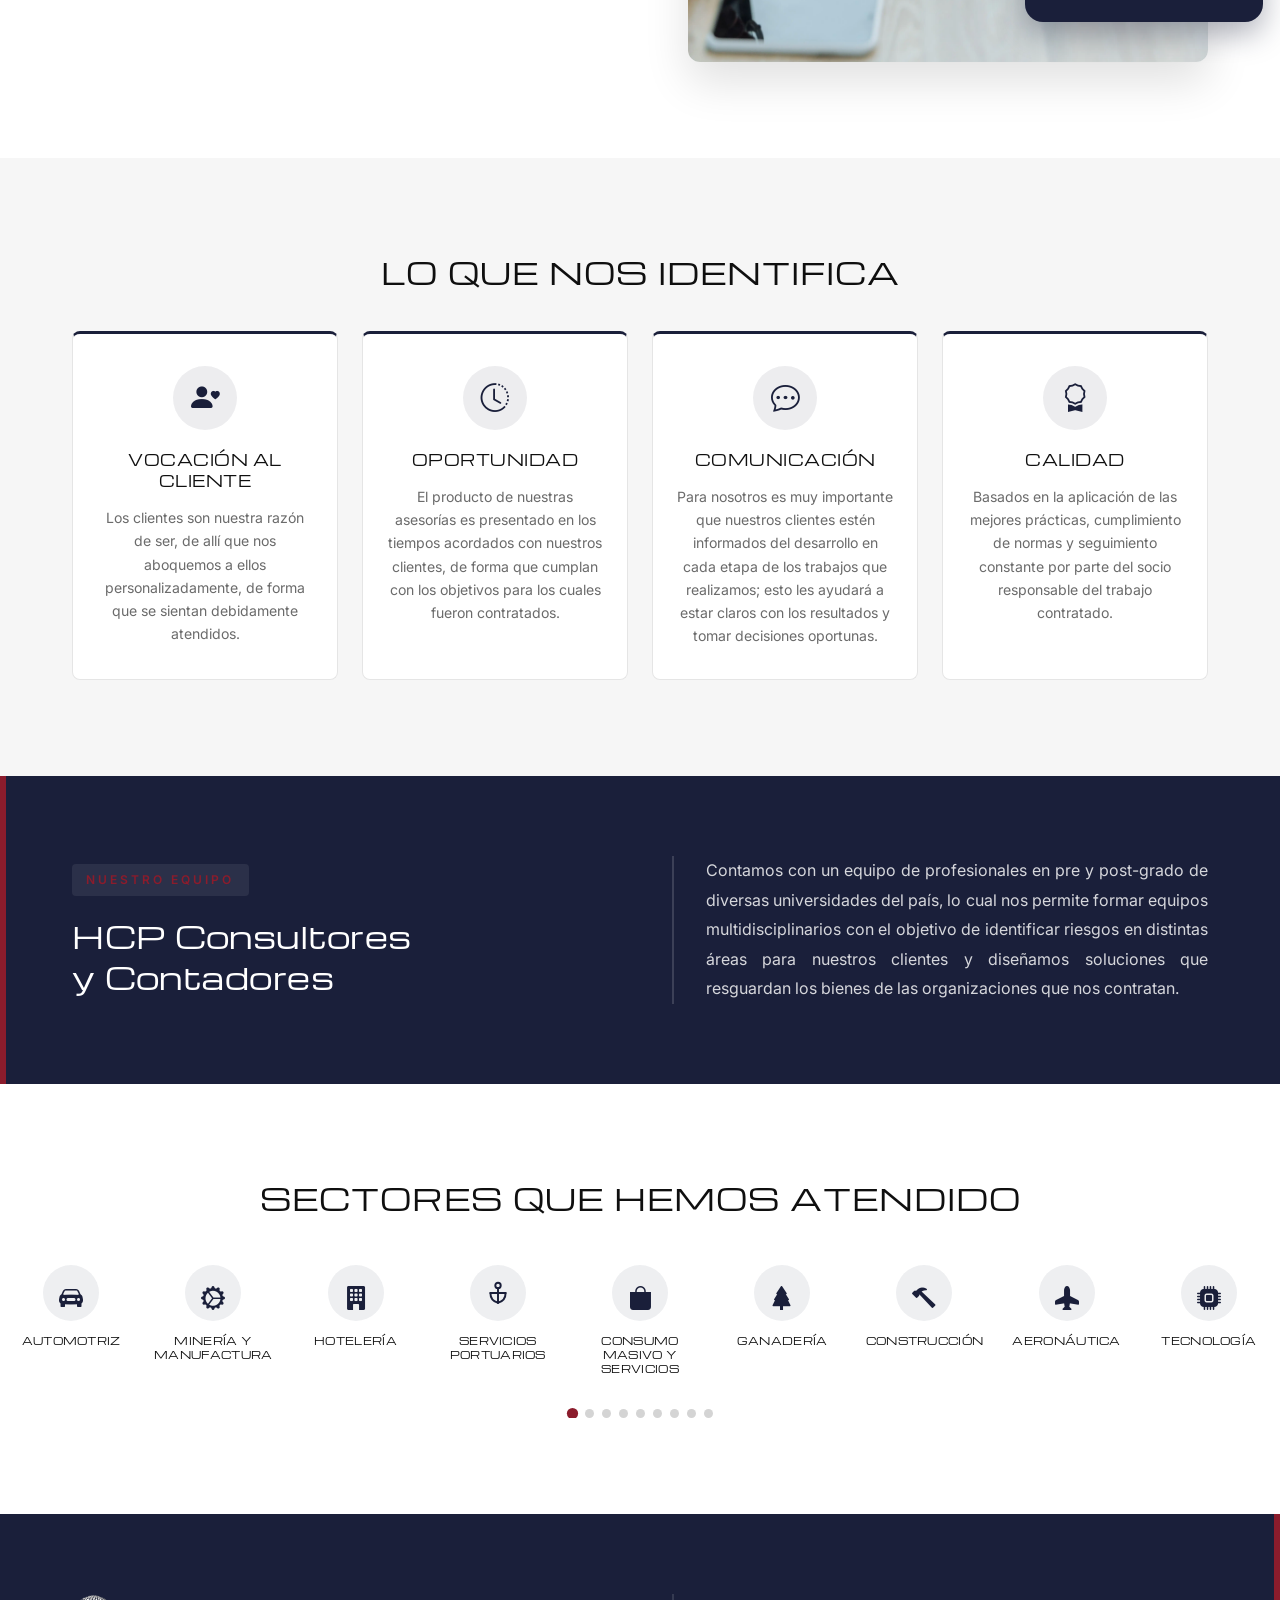
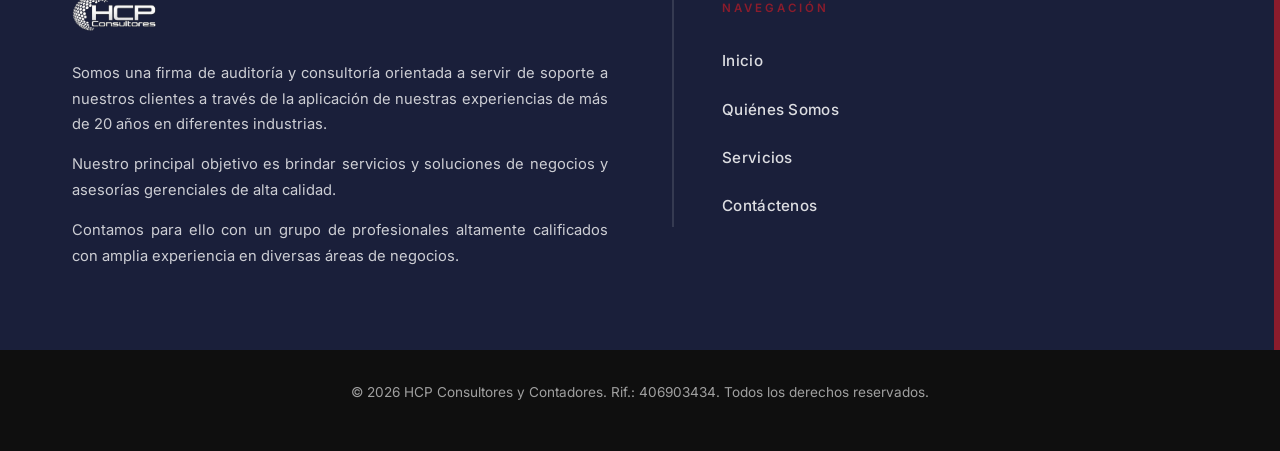
==== commit e25c70b8: "Update index.html" ====
--- a/hcpWeb/index.html
+++ b/hcpWeb/index.html
@@ -77,7 +77,7 @@
                playsinline
                preload="auto"
                poster="img/banner/poster.webp">
-            <source src="img/banner/banner.mp4" type="video/mp4">
+            <source src="https://pub-9e57b23aafeb43c58ce117751df8b10c.r2.dev/banner.mp4" type="video/mp4">
             <source src="img/banner/banner.webm" type="video/webm">
             <img src="img/banner/banner1.webp" alt="HCP Consultores">
         </video>
@@ -402,4 +402,4 @@
     <!-- JS propio -->
     <script src="js/main.js"></script>
 </body>
-</html>+</html>
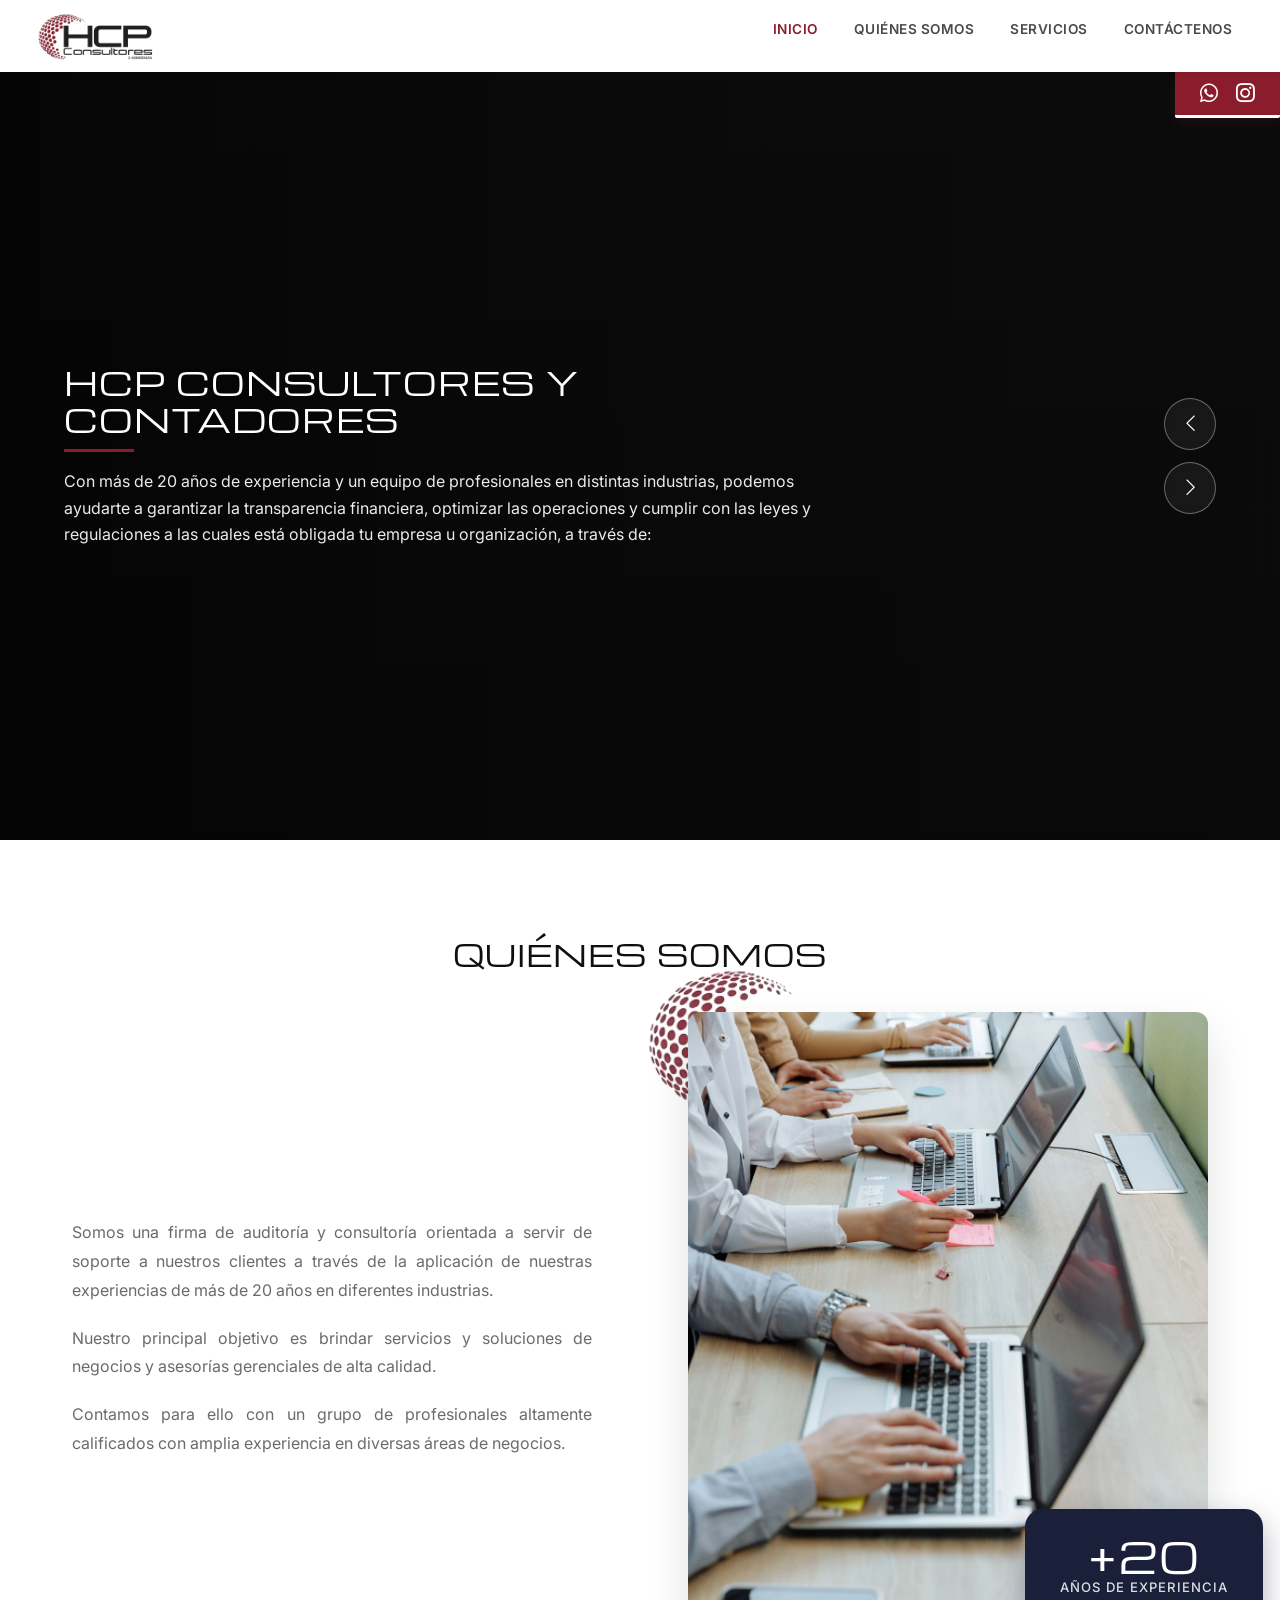
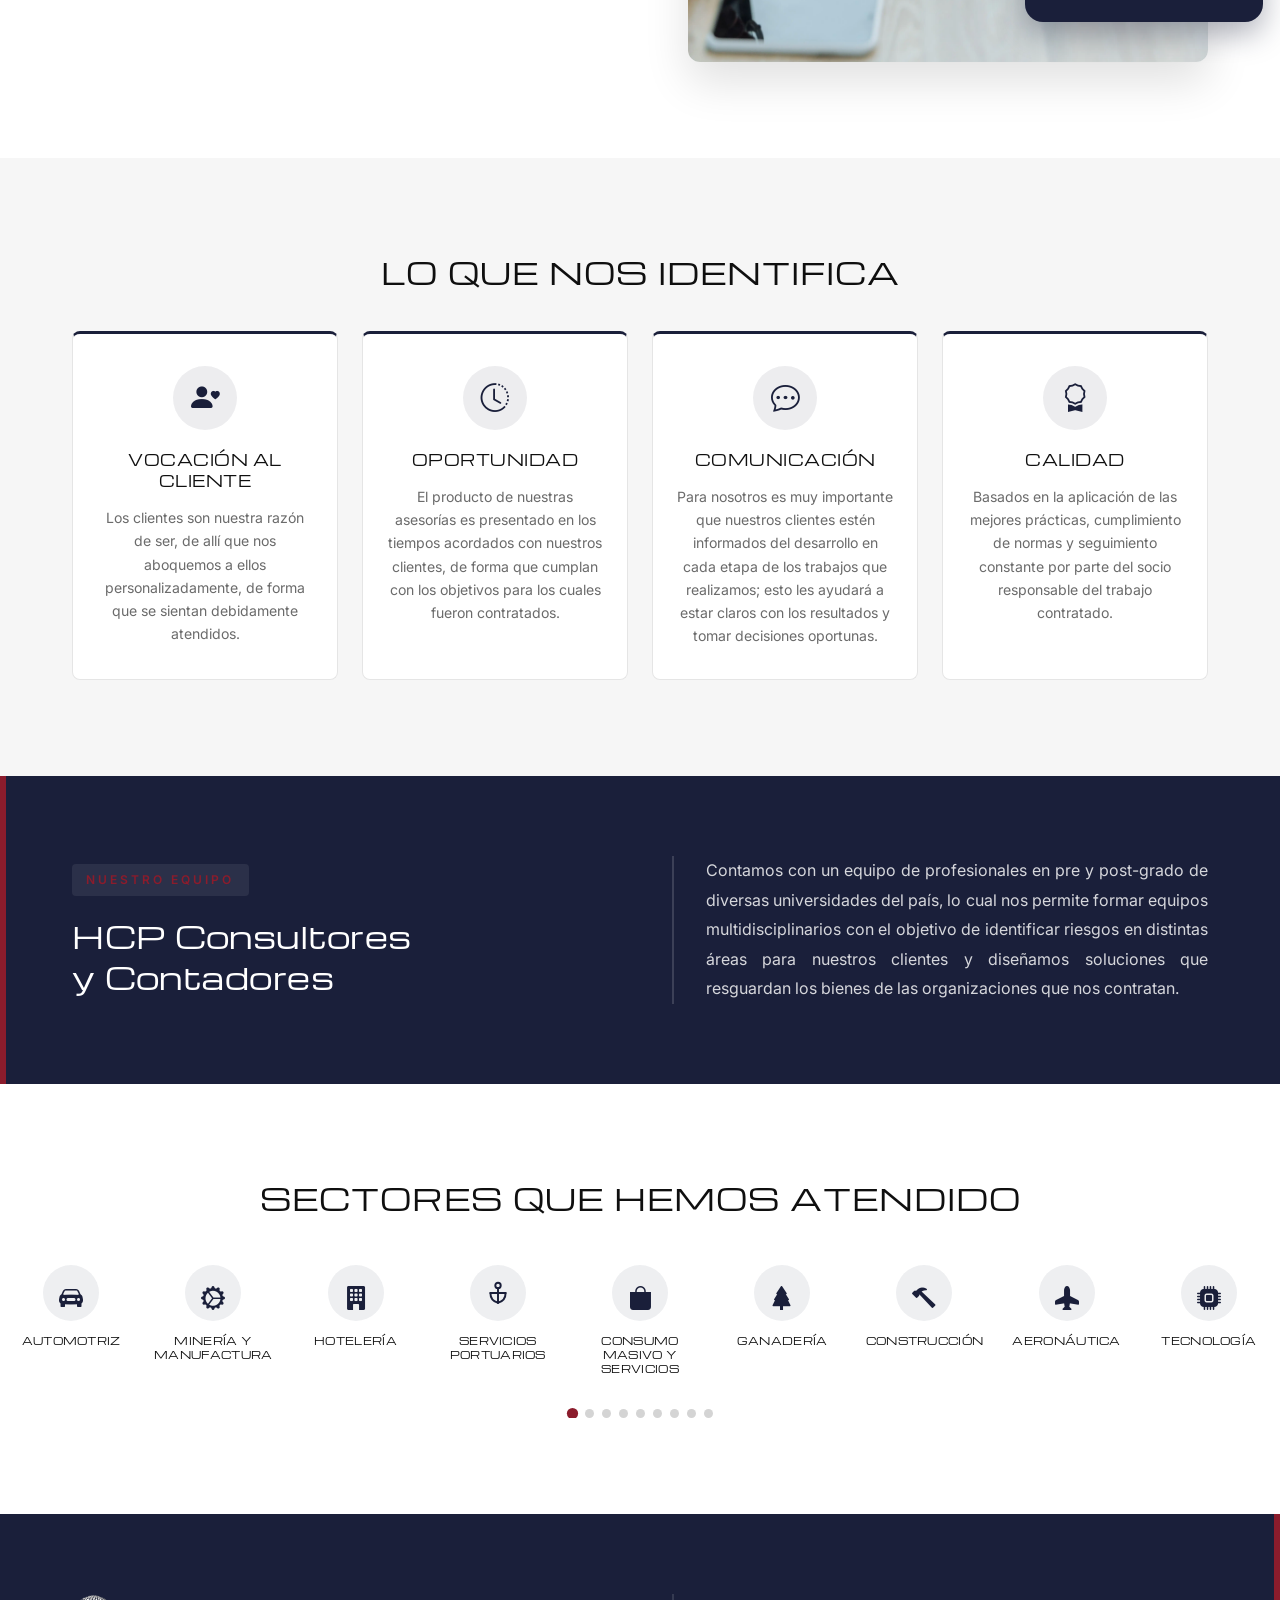
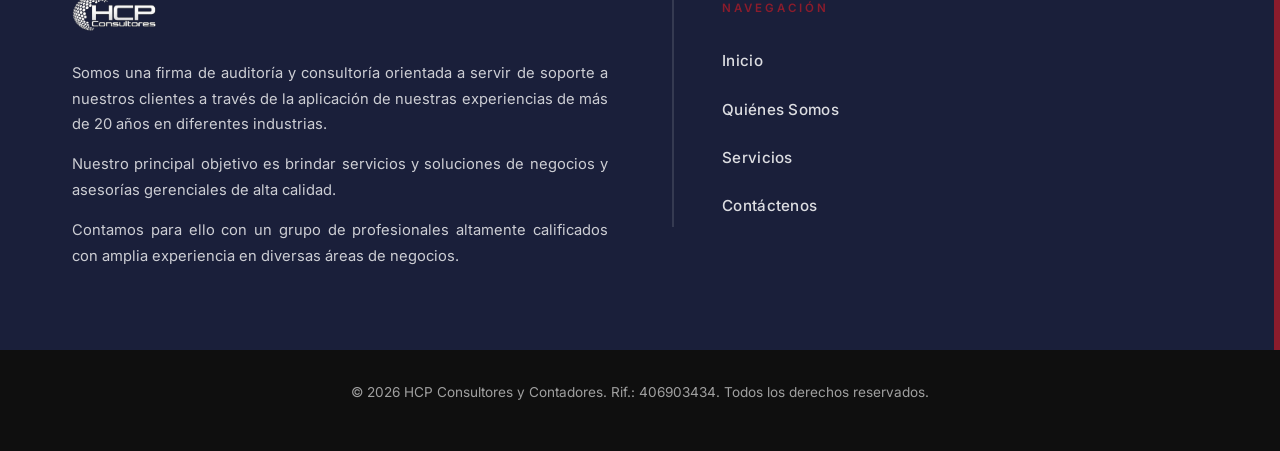
==== commit f1c3535c: "Update index.html eliminar banner correo" ====
--- a/hcpWeb/index.html
+++ b/hcpWeb/index.html
@@ -51,9 +51,8 @@
 
     <!-- ============ BARRA DE CONTACTO ============ -->
     <div class="contact-bar">
-        <a href="mailto:Hcpconsultores1@gmail.com" class="contact-box">
-            <i class="bi bi-envelope-fill"></i>
-            <span class="email-text">Hcpconsultores1@gmail.com</span>
+        <a>
+            
         </a>
 
         <div class="contact-box social-box">
